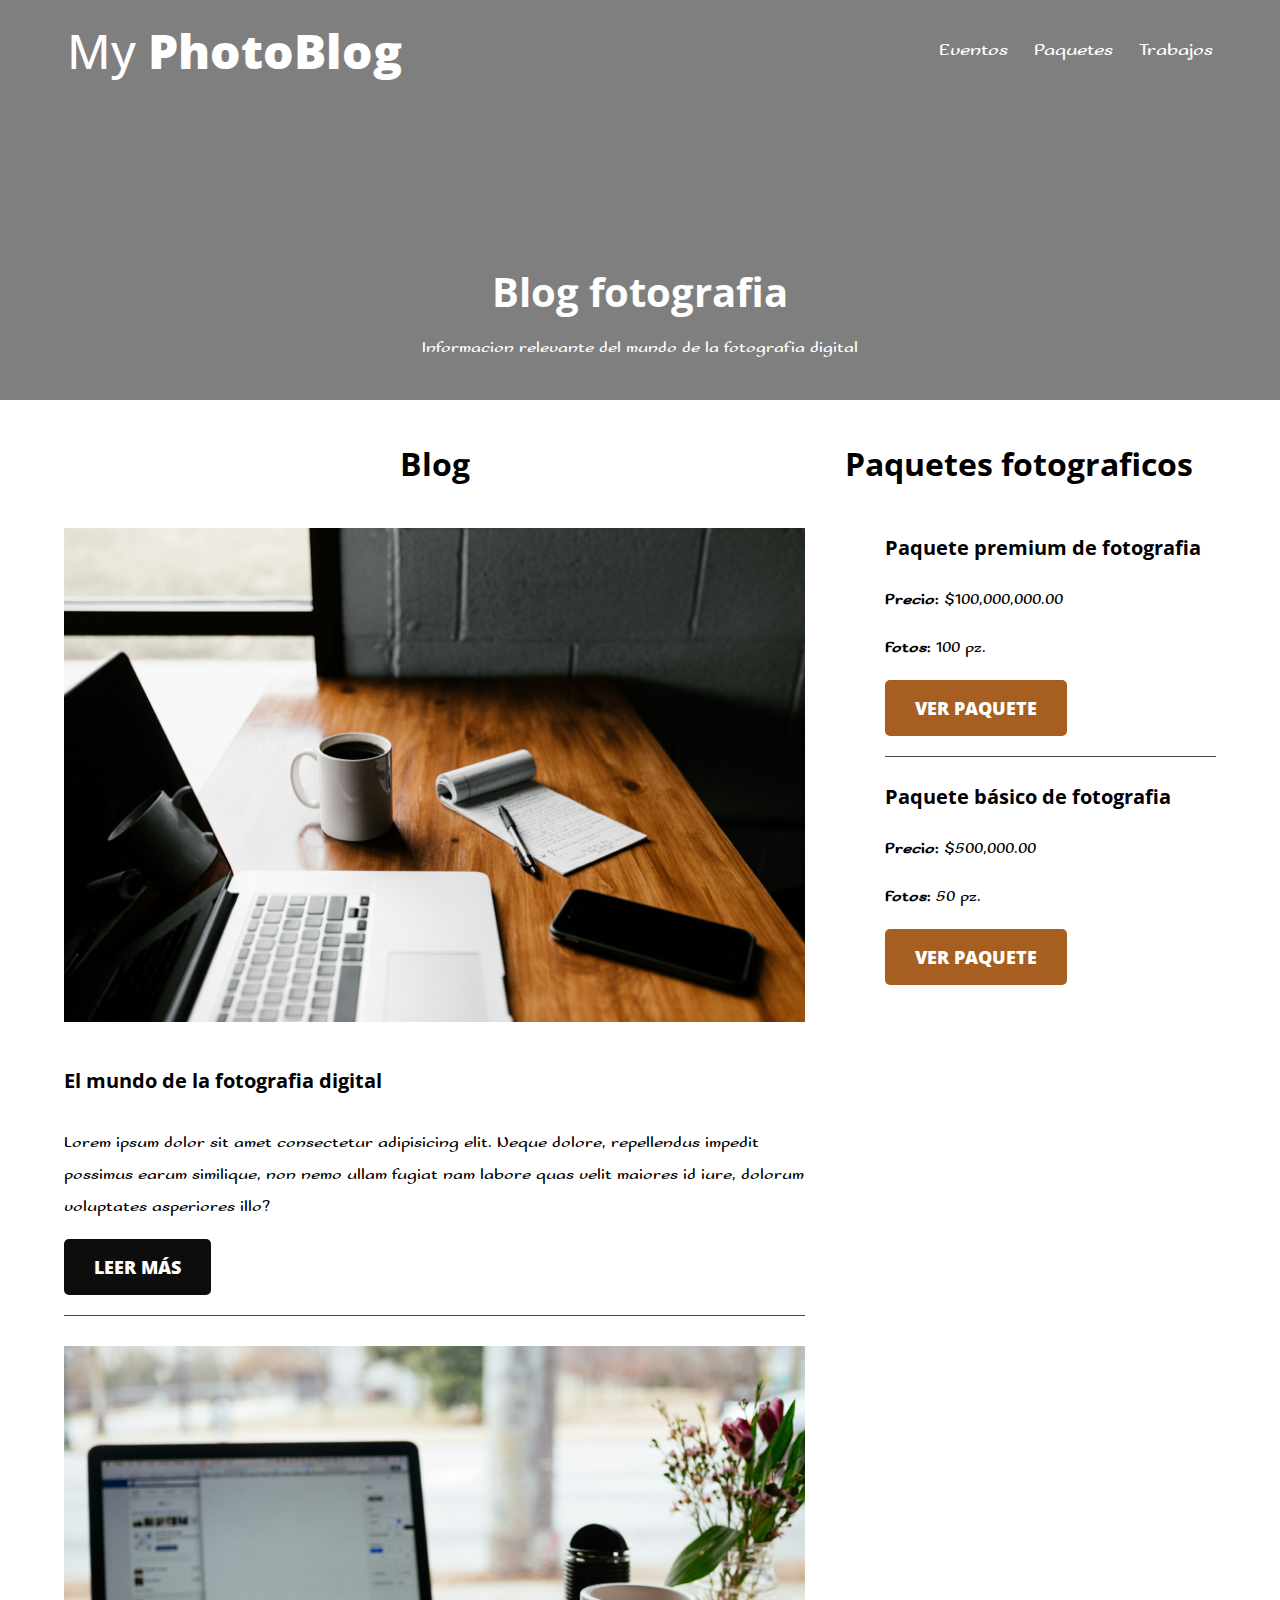
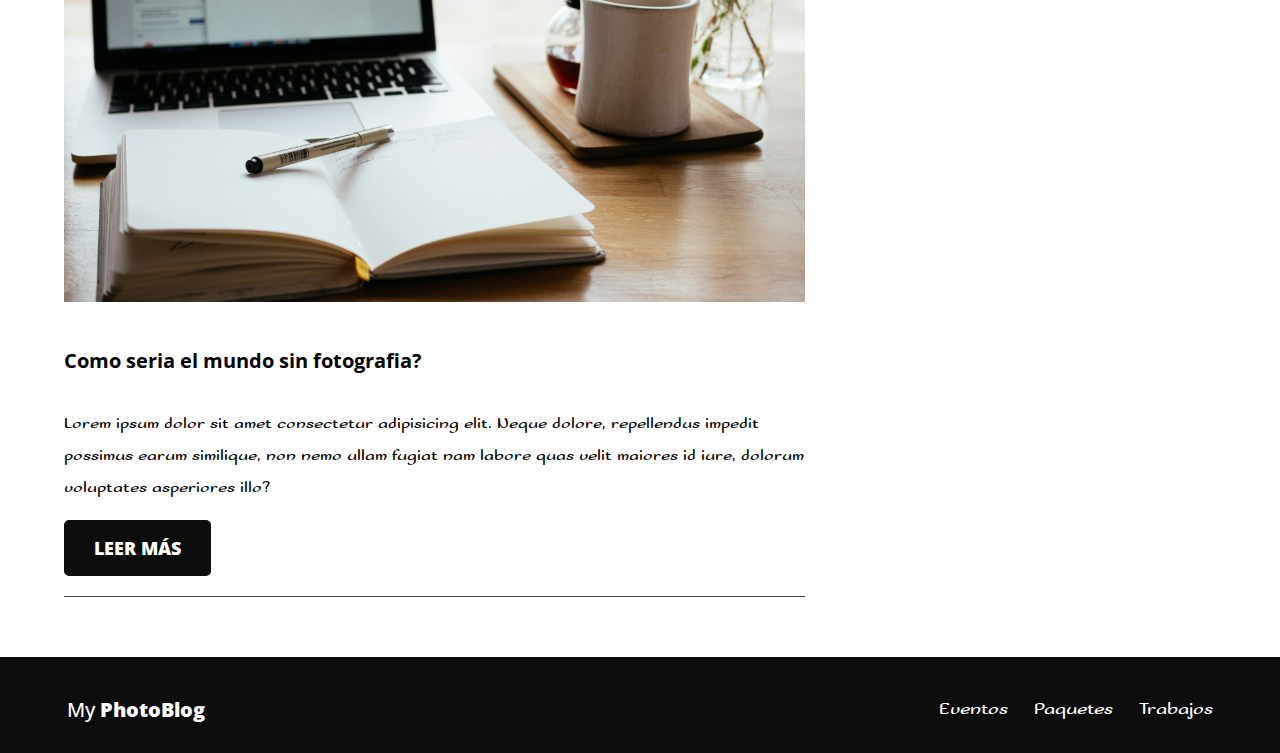
==== index.html @ 31d0699c "mi primer proyecto en github" ====
<!DOCTYPE html>
<html lang="es-ES">
<head>
    <meta charset="UTF-8">
    <meta name="viewport" content="width=device-width, initial-scale=1.0">
	
    <link href="CSS/normalize.css" rel="stylesheet">
    <link href="IMG/icon.png" rel="shortcut icon">
    <link rel="preconnect" href="https://fonts.googleapis.com">
    <link rel="preconnect" href="https://fonts.gstatic.com" crossorigin>
    <link href="https://fonts.googleapis.com/css2?family=Sofadi+One&display=swap" rel="stylesheet">
    <link rel="preconnect" href="https://fonts.googleapis.com">
    <link rel="preconnect" href="https://fonts.gstatic.com" crossorigin>
    <link href="https://fonts.googleapis.com/css2?family=Open+Sans:ital,wght@0,300..800;1,300..800&display=swap" rel="stylesheet">
    <link href="CSS/styles.css" rel="stylesheet">
	
    <title>My Photo Tech</title>
</head>
<body>
    <header class="header">
        <div class="sombra">
            <div class="contenedor">
                <div class="barra">
                    <a class="logo" href="index.html">
                        <h1 class="logo__nombre no-margin centrar-texto">My <span class="logo__negrita">PhotoBlog</span></h1>
                    </a>
                    <nav class="navegacion">
                        <a href="eventos.html" class="navegacion__enlace">Eventos</a>
                        <a href="paquetes.html" class="navegacion__enlace">Paquetes</a>
                        <a href="trabajos.html" class="navegacion__enlace">Trabajos</a>
                    </nav>
                </div>
            </div>
            <div class="header__texto">
                <h2 class="no-margin">Blog fotografia</h2>
                <p class="no-margin"> Informacion relevante del mundo de la fotografia digital</p>
            </div>
        </div>
    </header>
    <div class="contenedor contenido-principal">
        <main class="blog">
            <h3 class="centrar-texto">Blog</h3>
            <article class="entrada">
                <div>
                    <img src="IMG/desktop.jpg" alt="imagen con un escritorio">
                </div>
                <div class="entrada_contenido">
                    <h4>El mundo de la fotografia digital</h4>
                    <p>Lorem ipsum dolor sit amet consectetur adipisicing elit. Neque dolore, repellendus impedit possimus earum similique, non nemo ullam fugiat nam labore quas velit maiores id iure, dolorum voluptates asperiores illo?</p>
                    <a href="entrada1.html" class="boton boton__primario">Leer más</a>
                </div>
            </article>
            <article class="entrada">
                <div>
                    <img src="IMG/book.jpg" alt="imagen con un escritorio">
                </div>
                <div class="entrada_contenido">
                    <h4>Como seria el mundo sin fotografia?</h4>
                    <p>Lorem ipsum dolor sit amet consectetur adipisicing elit. Neque dolore, repellendus impedit possimus earum similique, non nemo ullam fugiat nam labore quas velit maiores id iure, dolorum voluptates asperiores illo?</p>
                    <a href="entrada1.html" class="boton boton__primario">Leer más</a>
                </div>
            </article>
            <article class="entrada"></article>
        </main>
        <aside class="sidebar">
            <h3>Paquetes fotograficos</h3>
            <ul class="paquetes no-pading">
                <li class="paquetes__titulo">
                    <h4 class="no-margin">Paquete premium de fotografia</h4>
                    <p class="paquetes__titulo__etiqueta">Precio: <span class="paquetes__titulo__etiqueta__info">$100,000,000.00</span></p>
                    <p class="paquetes__titulo__etiqueta">Fotos: <span class="paquetes__titulo__etiqueta__info">100 pz.</span></p>
                    <a class="boton boton__secundario" href="paquete1.html"> Ver paquete</a>
                </li>

                <li class="paquetes__titulo">
                    <h4 class="no-margin">Paquete básico de fotografia</h4>
                    <p class="paquetes__titulo__etiqueta">Precio: <span class="paquetes__titulo__etiqueta__info">$500,000.00</span></p>
                    <p class="paquetes__titulo__etiqueta">Fotos: <span class="paquetes__titulo__etiqueta__info">50 pz.</span></p>
                    <a class="boton boton__secundario" href="paquete2.html"> Ver paquete</a>
                </li>

            </ul>
        </aside>
    </div>
    <footer class="footer">
        <div class="contenedor">
            <div class="barra">
                <a class="logo" href="index.html">
                    <h1 class="logo__nombre no-margin centrar-texto">My <span class="logo__negrita">PhotoBlog</span></h1>
                </a>
                <nav class="navegacion__secundaria">
                    <a href="eventos.html" class="navegacion__secundaria__enlace">Eventos</a>
                    <a href="paquetes.html" class="navegacion__secundaria__enlace">Paquetes</a>
                    <a href="trabajos.html" class="navegacion__secundaria__enlace">Trabajos</a>
                </nav>
            </div>
        </div>
    </footer>
</body>
</html>
---- CSS/styles.css ----
/* .sofadi-one-regular {
    font-family: "Sofadi One", system-ui;
    font-weight: 400;
    font-style: normal;
}

  // <uniquifier>: Use a unique and descriptive class name
// <weight>: Use a value from 300 to 800

.open-sans-<uniquifier> {
  font-family: "Open Sans", sans-serif;
  font-optical-sizing: auto;
  font-weight: <weight>;
  font-style: normal;
  font-variation-settings:
    "wdth" 100;
}
*/

:root {
    --fuentePrincipal: 'Sofadi One', system-ui;
    --fuenteSecundaria: "Open Sans", sans-serif;
    --fuentePesada: 800;
    --fuenteIntermedia: 500;
    --fuenteLigera: 300;

    --obsucuro: #0D0D0D;
    --obscuroTransparencia: rgb( 0 0 0 / 50% );
    --blanco: #FFFFFF;
    --semiBlanco: #F2F2F2;
    --grisObscuro: #434746;
    --primario: #592202;
    --secundario: #A65F21;
    --constraste: #e3974b;
}
html {
    box-sizing: border-box;
    font-size: 62.5%; /*1rem = 10px*/
}

*, *:before, *:after {
    box-sizing: inherit;
} 

body{
    font-family: var(--fuentePrincipal);
    font-size: 1.6rem;
    line-height: 2;/*interlineado*/
}

.contenedor{
    max-width: 120rem;
    width: 90%;/*ancho*/
    margin: 0 auto;/*centrar dependiendo de la pagina total*/
}

a {
    text-decoration: none;
    padding: .3rem;
    border-radius: .5rem;/*borde */
}
.navegacion :hover{
    background-color: var(--obscuroTransparencia);
}
h1,h2,h3,h4 {
    font-family: var(--fuenteSecundaria);
}
h1{
    font-size: 4.8rem;
}
h2{
    font-size: 4rem;
}
h3{
    font-size: 3.2rem;
}
h4{
    font-size: 2rem;
}

img {
    max-width: 100%;
}

.no-margin {
    margin: 0;
}

.no-padding{
    padding: 0;
}

.centrar-texto{
    text-align: center;
}

/*parametros iniciales*/
/*header*/
.header{
    background-image: url(../IMG/table_b.jpg);
    height: 40rem;
    background-size: cover;
    background-repeat: no-repeat;
    background-position: center center;/*redimenciona la imagen si ajustamos el tamaño de la pestaña*/ 
}
.sombra{
    position: absolute;/*se pone encima sin importar lo que tenga en el contenedor*/
    background-color: var(--obscuroTransparencia);
    width: 100%;
    height: 40rem;
}
@media (min-width:768px){
    .barra{
        display: flex;
        justify-content: space-between;
        align-items: center;
    }
}
.logo{
    color: var(--blanco);
}
.logo__nombre{
    font-weight: var(--fuenteIntermedia);
}
.logo__negrita{
    font-weight: var(--fuentePesada);
}
@media (min-width:768px){
    .navegacion{
        display: flex;
        gap: 2rem;
    }
}
.header__texto{
    text-align: center;
    color: var(--blanco);
}
@media(min-width:768px){
    .header__texto{
        margin-top: 15rem;
    }
}

.navegacion__enlace{
    display: block;
    text-align: center;
    font-size: 1.8rem;
    color: var(--blanco);
}
.footer{
    background-color: var(--obsucuro);
    margin-top: 3rem;
    padding-top: 3rem;
    padding-bottom: 2rem;
}
@media (min-width:768px){
    .navegacion__secundaria{
        display: flex;
        gap: 2rem;
    }
}
.navegacion__secundaria__enlace{
    display: block;
    text-align: center;
    font-size: 1.8rem;
    color:var(--blanco);
}
.navegacion__secundaria__enlace:hover{
    color:var(--constraste);
}
.footer h1{
    font-size: 2rem;
}
.footer a:hover{
    color: var(--constraste);
}
@media (min-width:768px){
    .contenido-principal{
        display: grid;
        grid-template-columns: 2fr 1fr;
        column-gap: 4rem;
    }
}
.entrada{
    border-bottom: 1px solid var(--grisObscuro);
    margin-bottom: 3rem;
}
.entrada:last-of-type{
    border: none;
    margin-bottom: 0;
}
.boton{
    display: block;
    font-family: var(--fuenteSecundaria);
    color: var(--blanco);
    text-align: center;
    padding: 1rem 3rem;
    font-size: 1.8rem;
    text-transform: uppercase;
    font-weight: var(--fuentePesada);
    margin-bottom: 2rem;
}
@media (min-width: 768px){
    .boton{
        display: inline-block;
    }
}
.boton__primario{
    background-color: var(--obsucuro);
}
.boton__secundario{
    background-color: var(--secundario);
}
.paquetes{
    list-style: none;
}
.paquetes__titulo{
    border-bottom: 1px solid var(--grisObscuro);
    margin-bottom: 2rem;
}
.paquetes__titulo:last-of-type{
    border-bottom: none;
    margin-bottom: 0;
}
.paquetes__titulo__etiqueta{
    font-weight: var(--fuentePesada);
}
.paquetes__titulo__etiqueta__info{
    font-weight: var(--fuenteLigera);
}
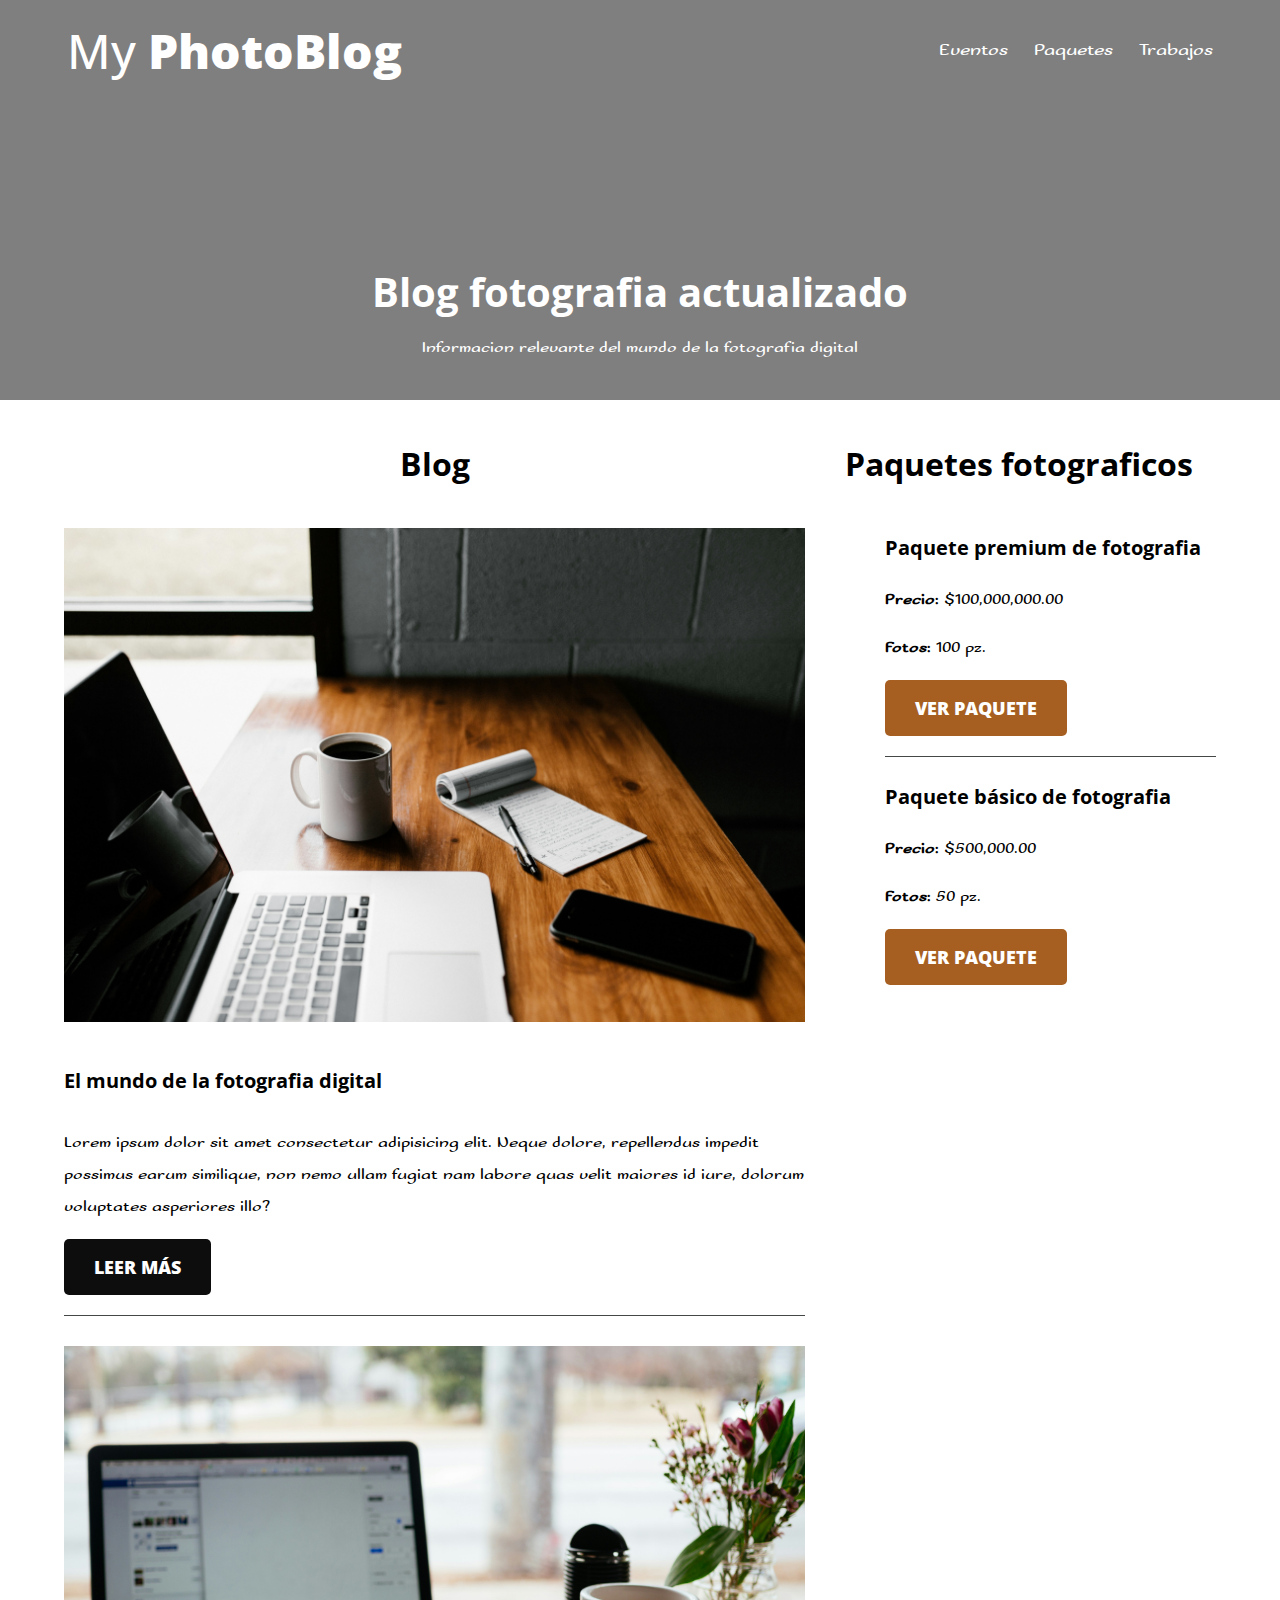
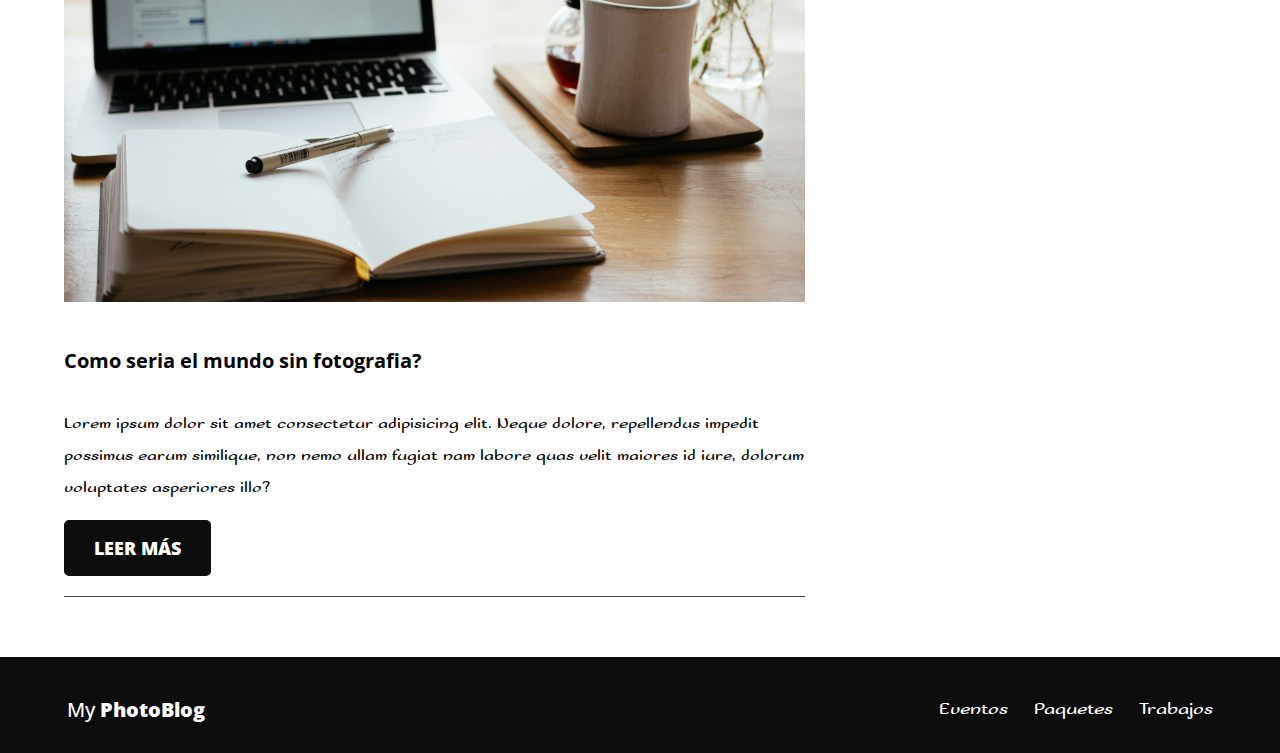
==== commit 3693c6a5: "Revision Jenkins" ====
--- a/index.html
+++ b/index.html
@@ -32,7 +32,7 @@
                 </div>
             </div>
             <div class="header__texto">
-                <h2 class="no-margin">Blog fotografia</h2>
+                <h2 class="no-margin">Blog fotografia actualizado</h2>
                 <p class="no-margin"> Informacion relevante del mundo de la fotografia digital</p>
             </div>
         </div>
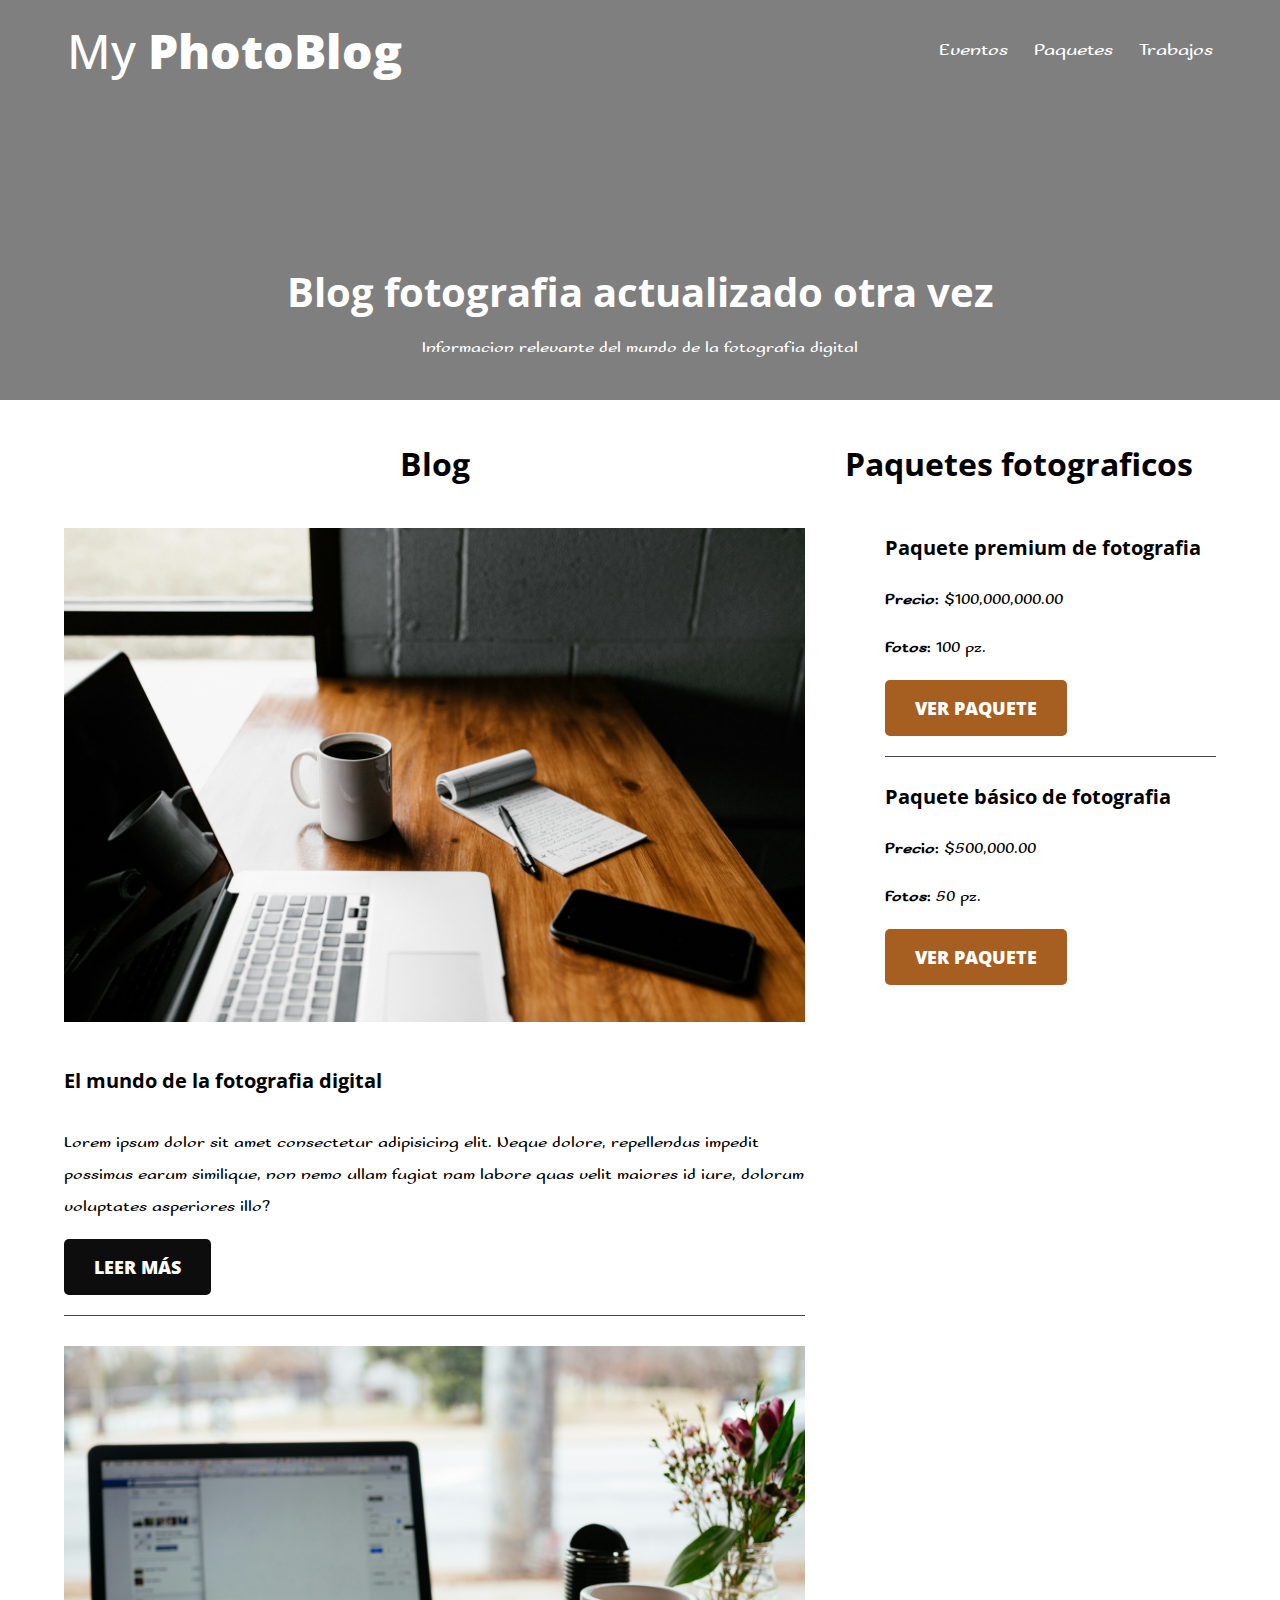
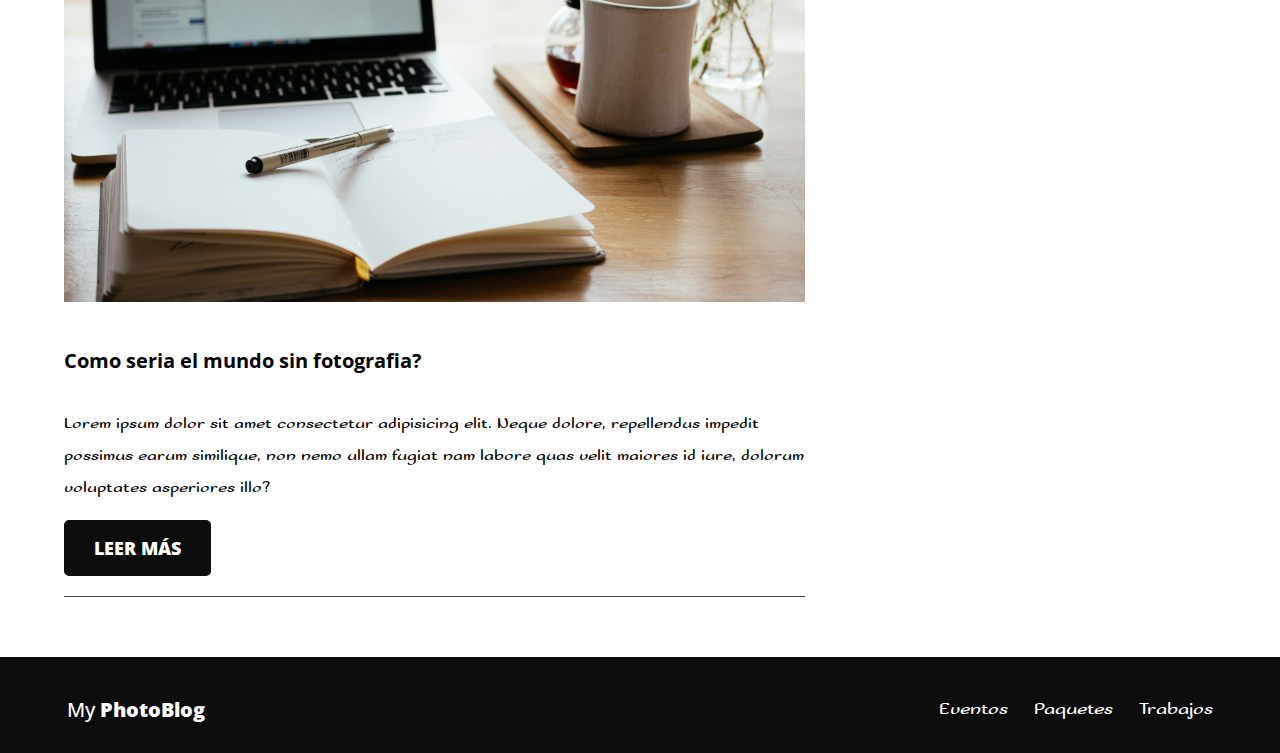
==== commit 1f2c52e7: "otra vez" ====
--- a/index.html
+++ b/index.html
@@ -32,7 +32,7 @@
                 </div>
             </div>
             <div class="header__texto">
-                <h2 class="no-margin">Blog fotografia actualizado</h2>
+                <h2 class="no-margin">Blog fotografia actualizado otra vez</h2>
                 <p class="no-margin"> Informacion relevante del mundo de la fotografia digital</p>
             </div>
         </div>
